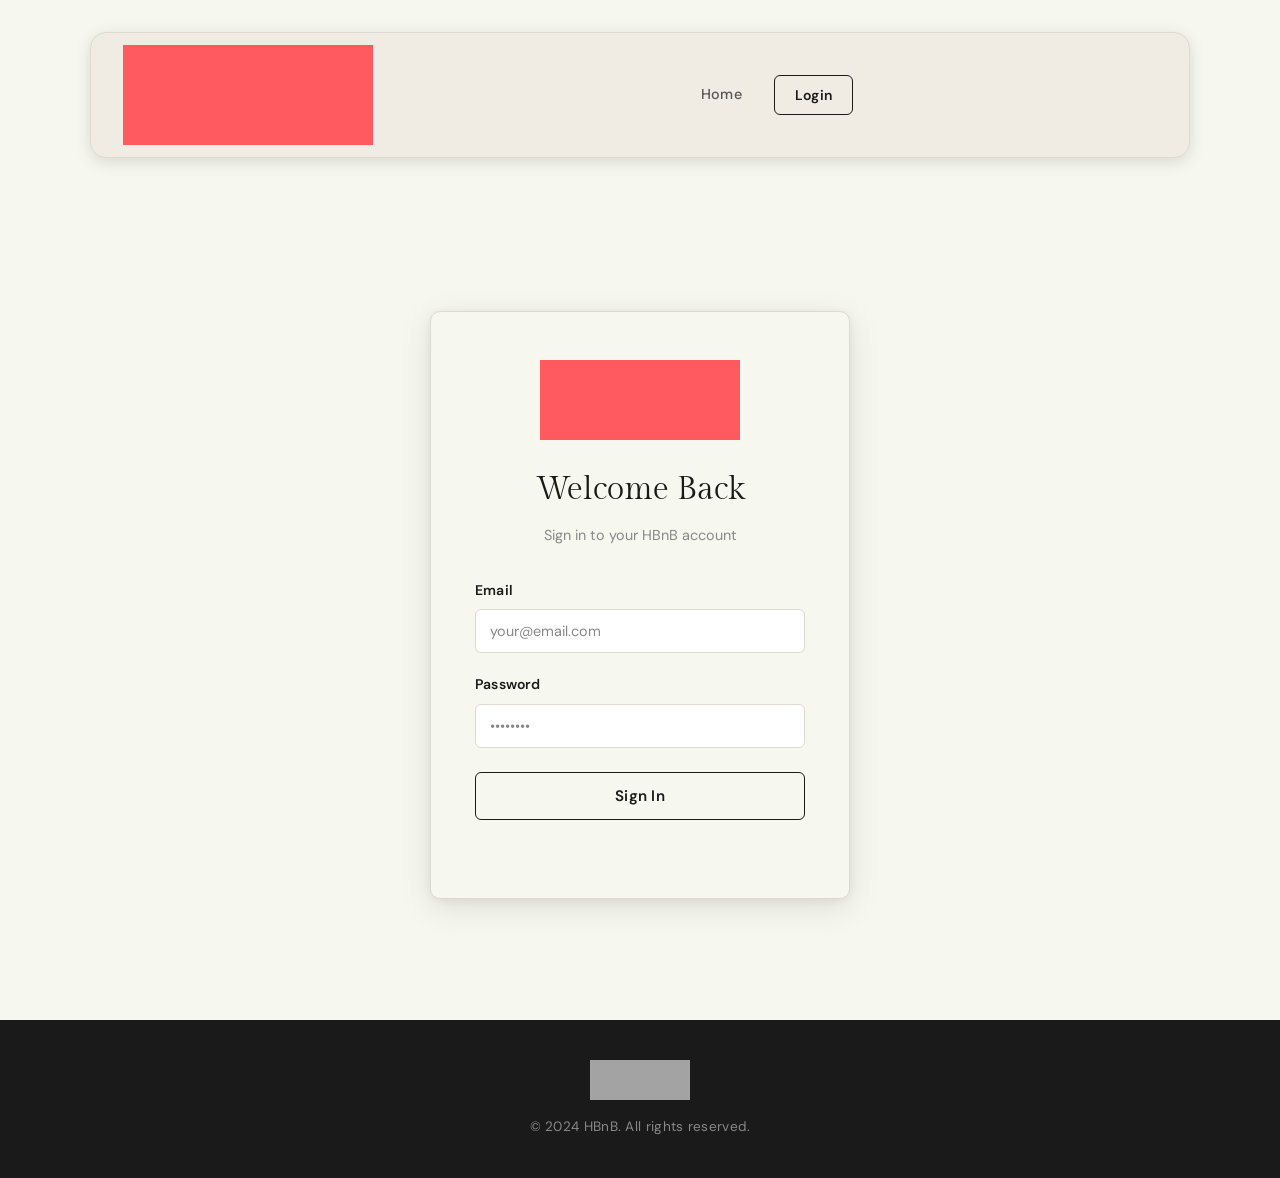
==== part4/add_place.html @ 8f48a9f2 "feat: add place creation page with amenities selection" ====
<!DOCTYPE html>
<html lang="en">
<head>
    <meta charset="UTF-8">
    <meta name="viewport" content="width=device-width, initial-scale=1.0">
    <title>HBnB - Add Place</title>
    <link rel="stylesheet" href="styles/main.css">
</head>
<body>
    <header>
        <div class="header-container">
            <img src="images/logo.png" alt="HBnB Logo" class="logo">
            <nav>
                <a href="index.html">Home</a>
                <a href="login.html" class="login-button" id="login-link">Login</a>
            </nav>
        </div>
    </header>

    <main class="main-container">
        <section class="add-place-container">
            <h1>Add a New Place</h1>
            <p class="subtitle">Share your space with the world</p>
            <form id="add-place-form" class="form">
                <div class="form-group">
                    <label for="title">Title</label>
                    <input type="text" id="title" name="title" placeholder="Ex: Cozy Studio Paris" required>
                </div>
                <div class="form-group">
                    <label for="description">Description</label>
                    <textarea id="description" name="description" rows="4" placeholder="Describe your place..." required></textarea>
                </div>
                <div class="form-row">
                    <div class="form-group">
                        <label for="price">Price per night ($)</label>
                        <input type="number" id="price" name="price" min="1" placeholder="Ex: 85" required>
                    </div>
                    <div class="form-group">
                        <label for="latitude">Latitude</label>
                        <input type="number" id="latitude" name="latitude" step="any" placeholder="Ex: 48.8566" required>
                    </div>
                    <div class="form-group">
                        <label for="longitude">Longitude</label>
                        <input type="number" id="longitude" name="longitude" step="any" placeholder="Ex: 2.3522" required>
                    </div>
                </div>
                <div class="form-group">
                    <label for="image_url">Main Image URL</label>
                    <input type="url" id="image_url" name="image_url" placeholder="https://...">
                </div>
                <div class="form-group">
                    <label>Amenities</label>
                    <div id="amenities-list" class="amenities-checkboxes">
                        <!-- Amenities will be loaded dynamically -->
                    </div>
                </div>
                <div class="form-buttons">
                    <button type="submit" class="details-button">Create Place</button>
                    <a href="index.html" class="cancel-button">Cancel</a>
                </div>
                <p id="success-message" class="success-message"></p>
                <p id="error-message" class="error-message"></p>
            </form>
        </section>
    </main>

    <footer>
        <img src="images/logo.png" alt="HBnB Logo" class="footer-logo">
        <p>&copy; 2024 HBnB. All rights reserved.</p>
    </footer>

    <script src="scripts/scripts.js"></script>
    <script src="scripts/add_place.js"></script>
</body>
</html>
---- part4/styles/main.css ----
/* === GOOGLE FONT IMPORT === */
@import url('https://fonts.googleapis.com/css2?family=Gilda+Display&family=DM+Sans:wght@300;400;500;600&display=swap');

/* === CSS VARIABLES === */
:root {
    --primary:      #1a1a1a;
    --accent:       #c9a84c;
    --accent-hover: #b8923e;
    --background:   #F6F7EE;
    --white:        #ffffff;
    --gray:         #e0d9d0;
    --text-light:   #888888;
    --text-medium:  #555555;
    --shadow-sm:    0 2px 8px rgba(0, 0, 0, 0.06);
    --shadow-md:    0 8px 24px rgba(0, 0, 0, 0.10);
    --shadow-lg:    0 16px 40px rgba(0, 0, 0, 0.14);
    --radius:       10px;
    --radius-sm:    6px;
    --margin-card:  0;
    --padding-card: 0;
}

/* === RESET === */
*,
*::before,
*::after {
    box-sizing: border-box;
    margin: 0;
    padding: 0;
}

html {
    scroll-behavior: smooth;
}

body {
    font-family: 'DM Sans', sans-serif;
    background-color: 	#F6F7EE;
    color: var(--primary);
    min-height: 100vh;
    display: flex;
    flex-direction: column;
    line-height: 1.6;
    -webkit-font-smoothing: antialiased;
}

img {
    max-width: 100%;
    display: block;
}

a {
    text-decoration: none;
    color: inherit;
}

ul {
    list-style: none;
}

/* === HEADER === */
header {
    position: sticky;
    top: 0;
    z-index: 100;
    background: transparent;
    padding: 12px 20px;
}

.header-container {
    max-width: 1100px;
    margin: 20px auto;
    border-radius: 16px;
    background-color: #f0ebe3;
    border: 1px solid #e0d9d0;
    box-shadow: 0 4px 16px rgba(0, 0, 0, 0.12);
    padding: 12px 32px;
    display: flex;
    align-items: center;
    justify-content: space-between;
    min-height: 100px;
    gap: 24px;
}

.logo {
    height: 100px;
    width: auto;
    object-fit: contain;
    flex-shrink: 0;
}

header nav {
    display: flex;
    align-items: center;
    gap: 32px;
    flex: 1;
    justify-content: center;
}

header nav a {
    font-size: 0.9rem;
    font-weight: 500;
    color: var(--text-medium);
    letter-spacing: 0.3px;
    transition: color 0.2s ease;
}

header nav a:hover {
    color: var(--primary);
}

/* === FOOTER === */
footer {
    background-color: #1a1a1a;
    color: var(--white);
    text-align: center;
    padding: 40px 20px;
    margin-top: auto;
}

footer .footer-logo {
    height: 40px;
    width: auto;
    display: block;
    margin: 0 auto 16px;
    filter: brightness(0) invert(1);
    opacity: 0.6;
}

footer p {
    font-size: 0.85rem;
    color: #888888;
    letter-spacing: 0.3px;
}

/* === BUTTONS === */
.details-button {
    display: inline-block;
    background-color: var(--primary);
    color: var(--white);
    border: none;
    border-radius: var(--radius-sm);
    padding: 10px 20px;
    font-family: 'DM Sans', sans-serif;
    font-size: 0.875rem;
    font-weight: 600;
    cursor: pointer;
    text-align: center;
    letter-spacing: 0.3px;
    transition: background-color 0.2s ease, transform 0.2s ease, box-shadow 0.2s ease;
}

.details-button:hover {
    background-color: #333333;
    transform: translateY(-1px);
    box-shadow: 0 4px 12px rgba(26, 26, 26, 0.25);
}

.login-button {
    display: inline-block;
    background-color: transparent;
    color: var(--primary);
    border: 1.5px solid var(--primary);
    border-radius: var(--radius-sm);
    padding: 8px 20px;
    font-family: 'DM Sans', sans-serif;
    font-size: 0.875rem;
    font-weight: 600;
    cursor: pointer;
    text-align: center;
    letter-spacing: 0.3px;
    transition: background-color 0.2s ease, color 0.2s ease, transform 0.2s ease;
}

.login-button:hover {
    background-color: var(--primary);
    color: var(--white);
    transform: translateY(-1px);
}

/* === MAIN === */
main {
    flex: 1;
}

.main-container {
    max-width: 1200px;
    margin: 0 auto;
    padding: 48px 32px;
}

/* === HERO SECTION === */
.hero {
    height: 100vh;
    display: flex;
    flex-direction: column;
    align-items: center;
    justify-content: center;
    text-align: center;
    background: linear-gradient(135deg, #F6F7EE, #e8e0d5);
    padding: 0 24px;
}

.hero-title {
    font-family: 'Gilda Display', serif;
    font-size: 72px;
    font-weight: 400;
    line-height: 1.1;
    color: #1a1a1a;
}

.hero-subtitle {
    font-size: 20px;
    color: #888888;
    margin-top: 16px;
}

.hero-search {
    display: flex;
    background-color: var(--white);
    border-radius: 50px;
    padding: 8px 8px 8px 24px;
    gap: 8px;
    align-items: center;
    box-shadow: 0 4px 20px rgba(0, 0, 0, 0.1);
    max-width: 400px;
    margin: 32px auto 0;
}

.hero-search select {
    border: none;
    background: transparent;
    font-size: 16px;
    flex: 1;
    outline: none;
    font-family: 'DM Sans', sans-serif;
    color: var(--primary);
    cursor: pointer;
}

.search-btn {
    background-color: #1a1a1a;
    color: var(--white);
    border: none;
    border-radius: 50px;
    padding: 12px 24px;
    cursor: pointer;
    font-size: 15px;
    font-family: 'DM Sans', sans-serif;
    font-weight: 500;
    transition: opacity 0.2s ease;
}

.search-btn:hover {
    opacity: 0.85;
}

.hero-btn {
    display: inline-block;
    margin-top: 32px;
    padding: 14px 32px;
    background-color: #1a1a1a;
    color: #ffffff;
    border-radius: 50px;
    text-decoration: none;
    font-size: 16px;
    font-weight: 500;
    transition: background-color 0.2s ease, transform 0.2s ease, box-shadow 0.2s ease;
}

.hero-btn:hover {
    background-color: #333333;
    transform: translateY(-2px);
    box-shadow: 0 8px 20px rgba(26, 26, 26, 0.25);
}

/* === STATS SECTION === */
.stats-section {
    display: flex;
    justify-content: center;
    gap: 60px;
    padding: 60px 20px;
    border-bottom: 1px solid #e0d9d0;
    flex-wrap: wrap;
}

.stat-item {
    display: flex;
    flex-direction: column;
    align-items: center;
    gap: 8px;
}

.stat-number {
    font-family: 'Gilda Display', serif;
    font-size: 42px;
    font-weight: 400;
    color: #1a1a1a;
    line-height: 1;
}

.stat-label {
    font-size: 14px;
    color: #888888;
    text-transform: uppercase;
    letter-spacing: 1px;
}

/* === FILTERS / SEARCH BAR === */
.filters {
    text-align: center;
    margin-bottom: 56px;
}

.filters h1 {
    font-size: 3rem;
    font-weight: 700;
    letter-spacing: -1px;
    line-height: 1.15;
    color: var(--primary);
    margin-bottom: 12px;
}

.filters h1 span {
    color: var(--accent);
}

.filters > p {
    font-size: 1.05rem;
    color: var(--text-light);
    margin-bottom: 36px;
}

.filter-group {
    display: inline-flex;
    align-items: center;
    gap: 14px;
    background-color: var(--white);
    border: 1px solid var(--gray);
    border-radius: 50px;
    padding: 10px 10px 10px 24px;
    box-shadow: var(--shadow-sm);
}

.filter-group label {
    font-size: 0.875rem;
    font-weight: 500;
    color: var(--text-medium);
    white-space: nowrap;
}

select#price-filter {
    border: none;
    outline: none;
    background: transparent;
    font-family: 'DM Sans', sans-serif;
    font-size: 0.875rem;
    font-weight: 600;
    color: var(--primary);
    cursor: pointer;
    padding: 4px 8px;
}

/* === PLACES GRID === */
.places-list {
    display: grid;
    grid-template-columns: repeat(2, 1fr);
    gap: 28px;
    padding-top: 60px;
}

/* === FADE-IN ANIMATION === */
@keyframes fadeInUp {
    from {
        opacity: 0;
        transform: translateY(24px);
    }
    to {
        opacity: 1;
        transform: translateY(0);
    }
}

.place-card.hidden {
    opacity: 0;
    transform: translateY(24px);
}

.place-card.visible {
    animation: fadeInUp 0.5s ease forwards;
}

/* === PLACE CARD === */
.place-card {
    background-color: #fafafa;
    border: 1px solid var(--gray);
    border-radius: var(--radius);
    margin: 0;
    padding: 0;
    overflow: hidden;
    box-shadow: var(--shadow-sm);
    transition: all 0.3s ease;
    display: flex;
    flex-direction: column;
}

.card-content {
    padding: 16px;
    display: flex;
    flex-direction: column;
    flex: 1;
}

.place-card:hover {
    transform: translateY(-6px);
    box-shadow: 0 12px 30px rgba(0, 0, 0, 0.12);
}

/* Image placeholder at top of card */
.place-card .card-image {
    width: 100%;
    height: 200px;
    background: linear-gradient(135deg, #e8e0d5, #d4c5b0);
    border-radius: 10px 10px 0 0;
    display: flex;
    align-items: center;
    justify-content: center;
    overflow: hidden;
    flex-shrink: 0;
    position: relative;
}

.place-card .card-image::after {
    content: '🏠';
    font-size: 48px;
    opacity: 0.3;
}

.card-badge {
    position: absolute;
    top: 12px;
    left: 12px;
    background-color: #c9a84c;
    color: var(--white);
    font-size: 12px;
    font-weight: 600;
    padding: 4px 10px;
    border-radius: 20px;
    z-index: 1;
}

.price-badge {
    position: absolute;
    bottom: 12px;
    right: 12px;
    background-color: rgba(0, 0, 0, 0.7);
    color: var(--white);
    font-size: 14px;
    font-weight: 600;
    padding: 6px 12px;
    border-radius: 20px;
    z-index: 1;
}

.favorite-btn {
    position: absolute;
    top: 12px;
    right: 12px;
    background-color: rgba(255, 255, 255, 0.9);
    border: none;
    border-radius: 50%;
    width: 36px;
    height: 36px;
    font-size: 16px;
    cursor: pointer;
    display: none;
    align-items: center;
    justify-content: center;
    transition: all 0.2s ease;
    z-index: 1;
}

.card-image:hover .favorite-btn {
    display: flex;
}

.favorite-btn:hover {
    background-color: var(--white);
    transform: scale(1.1);
}

.card-meta {
    display: flex;
    align-items: center;
    gap: 12px;
    margin: 8px 0;
}

.card-reviews {
    font-size: 14px;
    color: #888888;
}

/* Card body */
.place-card .card-body {
    padding: 20px;
    display: flex;
    flex-direction: column;
    flex: 1;
}

.place-card h2 {
    font-size: 1.1rem;
    font-weight: 700;
    color: var(--primary);
    margin-bottom: 6px;
    letter-spacing: -0.2px;
}

.place-card .price {
    font-size: 24px;
    font-weight: 700;
    color: var(--accent);
    margin-bottom: 10px;
    line-height: 1.2;
}

.place-card .price span {
    font-size: 0.85rem;
    font-weight: 400;
    color: var(--text-light);
}

.place-card > p,
.place-card .card-body > p {
    font-size: 0.875rem;
    color: var(--text-light);
    line-height: 1.6;
    margin-bottom: 16px;
    flex: 1;
}

/* When card content is injected directly (no .card-body wrapper) */
.place-card h2,
.place-card p:not(.price),
.place-card a.details-button {
    padding-left: 0;
}

/* Ensure details button is at bottom of card */
.place-card .details-button,
.place-card a.details-button {
    display: block;
    text-align: center;
    margin-top: auto;
    width: 100%;
    padding: 11px 20px;
}

/* === PLACE DETAILS PAGE === */
.place-main {
    max-width: 100%;
    overflow: hidden;
}

.place-hero {
    width: 100%;
    height: 600px;
    overflow: hidden;
    margin-bottom: 40px;
    cursor: pointer;
    background: none;
}

/* === GALLERY === */
.gallery-grid {
    display: grid;
    grid-template-columns: 60% 40%;
    height: 600px;
    gap: 4px;
    width: 100%;
}

.gallery-main {
    height: 600px;
    overflow: hidden;
    position: relative;
}

.gallery-main img {
    width: 100%;
    height: 100%;
    object-fit: cover;
    display: block;
    transition: transform 0.3s ease;
}

.gallery-main img:hover {
    transform: scale(1.02);
}

.gallery-secondary {
    display: grid;
    grid-template-rows: 1fr 1fr;
    grid-template-columns: 1fr 1fr;
    gap: 4px;
    height: 600px;
}

.gallery-thumb:first-child {
    grid-column: 1 / 3;
}

.gallery-thumb {
    overflow: hidden;
    background: #e8e0d5;
    position: relative;
    height: 100%;
}

.gallery-thumb img {
    width: 100%;
    height: 100%;
    object-fit: cover;
    display: block;
    cursor: pointer;
    transition: transform 0.3s ease;
}

.gallery-thumb img:hover {
    transform: scale(1.05);
}

.gallery-placeholder {
    width: 100%;
    height: 100%;
    display: flex;
    align-items: center;
    justify-content: center;
    font-size: 32px;
    opacity: 0.3;
    background: linear-gradient(135deg, #e8e0d5, #d4c5b0);
}

.place-container {
    display: grid;
    grid-template-columns: 1fr 380px;
    gap: 48px;
    max-width: 1100px;
    margin: 0 auto;
    padding: 0 20px 60px;
}

.place-left {
    display: flex;
    flex-direction: column;
    gap: 40px;
}

.place-details {
    background: transparent;
    border: none;
    border-radius: 0;
    padding: 0;
    margin-bottom: 0;
    box-shadow: none;
}

.place-details h1,
#place-details h1 {
    font-family: 'Gilda Display', serif;
    font-size: 42px;
    font-weight: 400;
    margin-bottom: 16px;
    line-height: 1.2;
}

.place-details .place-host,
#place-details .place-host {
    font-size: 18px;
    color: #888888;
    margin-bottom: 24px;
    padding-bottom: 24px;
    border-bottom: 1px solid #e0d9d0;
}

.place-info {
    display: flex;
    flex-wrap: wrap;
    gap: 12px;
    margin: 24px 0;
}

.place-info span {
    background-color: #F6F7EE;
    border: 1px solid #e0d9d0;
    border-radius: 50px;
    padding: 8px 18px;
    font-size: 14px;
    font-weight: 400;
    color: var(--text-medium);
}

.place-details .description {
    font-size: 1rem;
    color: var(--text-medium);
    line-height: 1.8;
}

.amenities-section h3 {
    font-size: 1rem;
    font-weight: 600;
    margin-bottom: 12px;
    color: var(--primary);
}

.amenity-badge {
    background-color: #1a1a1a;
    color: var(--white);
    border-radius: 50px;
    padding: 6px 16px;
    font-size: 13px;
    display: inline-block;
    margin: 4px;
}

/* Right sticky column */
.place-right {
    position: sticky;
    top: 100px;
    height: fit-content;
}

.price-card {
    background-color: var(--white);
    border: 1px solid #e0d9d0;
    border-radius: 16px;
    padding: 28px;
    box-shadow: 0 4px 20px rgba(0, 0, 0, 0.08);
}

.price-card .big-price {
    font-family: 'Gilda Display', serif;
    font-size: 36px;
    color: #1a1a1a;
    margin-bottom: 8px;
    font-weight: 400;
}

.price-card .big-price span {
    font-size: 16px;
    color: #888888;
    font-family: 'DM Sans', sans-serif;
    font-weight: 400;
}

.back-btn {
    display: block;
    text-align: center;
    margin-top: 16px;
    color: #888888;
    text-decoration: none;
    font-size: 14px;
    transition: color 0.2s ease;
}

.back-btn:hover {
    color: #1a1a1a;
}

.place-map {
    height: 220px;
    border-radius: 16px;
    margin-top: 16px;
    border: 1px solid #e0d9d0;
    overflow: hidden;
}

/* === REVIEWS SECTION === */
.reviews-section {
    margin-bottom: 0;
}

.reviews-title {
    font-family: 'Gilda Display', serif;
    font-size: 28px;
    font-weight: 400;
    margin-bottom: 24px;
    color: var(--primary);
}

.review-card {
    background-color: var(--white);
    border: 1px solid #e0d9d0;
    border-radius: 12px;
    margin: 0 0 16px 0;
    padding: 20px;
    transition: box-shadow 0.2s ease;
}

.review-card:hover {
    box-shadow: var(--shadow-md);
}

.review-card .rating {
    font-size: 18px;
    margin-bottom: 8px;
}

.review-card .author {
    font-weight: 600;
    font-size: 0.9rem;
    margin-bottom: 4px;
    color: var(--primary);
}

.review-card p:last-child {
    font-size: 0.9rem;
    color: var(--text-medium);
    line-height: 1.7;
}

/* === ADD REVIEW SECTION === */
.add-review {
    background-color: var(--white);
    border: 1px solid #e0d9d0;
    border-radius: 16px;
    padding: 28px;
    max-width: none;
    margin: 0;
    box-shadow: none;
}

.add-review h2 {
    font-family: 'Gilda Display', serif;
    font-size: 24px;
    font-weight: 400;
    margin-bottom: 20px;
    color: var(--primary);
}

.add-review h1,
.add-review h2 {
    font-size: 1.6rem;
    font-weight: 700;
    letter-spacing: -0.3px;
    margin-bottom: 8px;
    color: var(--primary);
}

.add-review #place-title {
    font-size: 0.9rem;
    color: var(--text-light);
    margin-bottom: 28px;
}

/* === FORM === */
.form {
    display: flex;
    flex-direction: column;
    gap: 0;
}

.form-group {
    display: flex;
    flex-direction: column;
    gap: 8px;
    margin-bottom: 20px;
}

.form-group label {
    font-size: 0.875rem;
    font-weight: 600;
    color: var(--primary);
    letter-spacing: 0.2px;
}

.form-group input,
.form-group textarea,
.form-group select {
    width: 100%;
    border: 1.5px solid var(--gray);
    border-radius: var(--radius-sm);
    padding: 12px 14px;
    font-family: 'DM Sans', sans-serif;
    font-size: 0.9rem;
    color: var(--primary);
    background-color: var(--white);
    outline: none;
    transition: border-color 0.2s ease, box-shadow 0.2s ease;
}

.form-group input:focus,
.form-group textarea:focus,
.form-group select:focus {
    border-color: var(--accent);
    box-shadow: 0 0 0 3px rgba(201, 168, 76, 0.15);
}

.form-group input::placeholder,
.form-group textarea::placeholder {
    color: var(--text-light);
}

.form-group textarea {
    resize: vertical;
    min-height: 120px;
    line-height: 1.6;
}

.form-buttons {
    display: flex;
    gap: 12px;
    margin-top: 8px;
}

.cancel-button {
    display: inline-flex;
    align-items: center;
    justify-content: center;
    background-color: var(--gray);
    color: var(--text-medium);
    border-radius: var(--radius-sm);
    padding: 10px 20px;
    font-family: 'DM Sans', sans-serif;
    font-size: 0.875rem;
    font-weight: 600;
    cursor: pointer;
    transition: background-color 0.2s ease, transform 0.2s ease;
}

.cancel-button:hover {
    background-color: #cdc4ba;
    transform: translateY(-1px);
}

/* === LOGIN PAGE === */
.login-container {
    display: flex;
    justify-content: center;
    align-items: center;
    min-height: calc(100vh - 70px);
    padding: 60px 20px;
}

.login-box {
    background-color: #F6F7EE;
    border: 1px solid #e0d9d0;
    border-radius: var(--radius);
    box-shadow: 0 8px 32px rgba(0, 0, 0, 0.10), 0 2px 8px rgba(0, 0, 0, 0.06);
    padding: 48px 44px;
    width: 100%;
    max-width: 420px;
}

.login-logo {
    height: 80px;
    display: block;
    margin: 0 auto 24px;
    object-fit: contain;
}

.login-box h1 {
    font-family: 'Gilda Display', serif;
    font-size: 2rem;
    font-weight: 400;
    letter-spacing: 0;
    text-align: center;
    margin-bottom: 8px;
}

.login-box > p {
    font-size: 0.9rem;
    color: var(--text-light);
    text-align: center;
    margin-bottom: 32px;
}

.login-box .login-button {
    width: 100%;
    padding: 13px;
    font-size: 0.95rem;
    margin-top: 4px;
    border-radius: var(--radius-sm);
}

/* === FEEDBACK MESSAGES === */
.error-message {
    color: #c0392b;
    font-size: 0.85rem;
    margin-top: 10px;
    text-align: center;
    min-height: 20px;
}

.success-message {
    color: #27ae60;
    font-size: 0.85rem;
    margin-top: 10px;
    text-align: center;
    min-height: 20px;
}

/* === LIGHTBOX === */
.lightbox {
    display: none;
    position: fixed;
    top: 0;
    left: 0;
    width: 100%;
    height: 100%;
    background: rgba(0, 0, 0, 0.9);
    z-index: 9999;
    align-items: center;
    justify-content: center;
}

.lightbox.active {
    display: flex;
}

.lightbox img {
    max-width: 90%;
    max-height: 90vh;
    border-radius: 12px;
    object-fit: contain;
}

.lightbox-close {
    position: absolute;
    top: 20px;
    right: 30px;
    color: var(--white);
    font-size: 32px;
    cursor: pointer;
    line-height: 1;
    transition: opacity 0.2s ease;
}

.lightbox-close:hover {
    opacity: 0.7;
}

/* === RESPONSIVE MOBILE === */
@media (max-width: 768px) {

    /* Header */
    header {
        height: auto;
        padding: 12px 0;
    }

    .header-container {
        flex-direction: column;
        gap: 10px;
        padding: 12px 20px;
    }

    header nav {
        gap: 20px;
        justify-content: center;
    }

    /* Main */
    .main-container {
        padding: 28px 16px;
    }

    /* Stats */
    .stats-section {
        gap: 30px;
        padding: 40px 20px;
    }

    .stat-number {
        font-size: 32px;
    }

    /* Hero */
    .filters {
        margin-bottom: 36px;
    }

    .filters h1 {
        font-size: 2rem;
    }

    .filter-group {
        width: 100%;
        flex-direction: column;
        border-radius: var(--radius);
        padding: 16px;
        align-items: flex-start;
    }

    /* Grid */
    .places-list {
        grid-template-columns: 1fr;
        gap: 16px;
    }

    /* Cards */
    .place-card {
        margin: 0;
    }

    /* Place details */
    .place-container {
        grid-template-columns: 1fr;
        gap: 32px;
        padding: 0 16px 40px;
    }

    .place-right {
        position: static;
    }

    .place-hero {
        height: 280px;
        margin-bottom: 24px;
    }

    .gallery-grid {
        grid-template-columns: 1fr;
    }

    .gallery-secondary {
        display: none;
    }

    .place-details {
        padding: 0;
    }

    #place-details h1,
    .place-details h1 {
        font-size: 28px;
    }

    .place-details h1 {
        font-size: 1.6rem;
    }

    .place-info {
        grid-template-columns: 1fr;
    }

    /* Add review */
    .add-review {
        padding: 24px 20px;
    }

    .form-buttons {
        flex-direction: column;
    }

    .cancel-button,
    .details-button {
        width: 100%;
        text-align: center;
    }

    /* Login */
    .login-box {
        padding: 32px 24px;
    }

    .login-box h1 {
        font-size: 1.6rem;
    }
}

@media (max-width: 480px) {
    .filters h1 {
        font-size: 1.6rem;
    }

    .login-button,
    .details-button {
        width: 100%;
        text-align: center;
    }
}

/* === ADD PLACE PAGE === */

.add-place-container {
    max-width: 700px;
    margin: 40px auto;
    background: white;
    border-radius: 16px;
    padding: 40px;
    border: 1px solid #e0d9d0;
    box-shadow: 0 4px 20px rgba(0,0,0,0.06);
}

.add-place-container h1 {
    font-family: 'Gilda Display', serif;
    font-size: 36px;
    font-weight: 400;
    margin-bottom: 8px;
}

.add-place-container .subtitle {
    color: #888;
    margin-bottom: 32px;
}

.form-row {
    display: grid;
    grid-template-columns: repeat(3, 1fr);
    gap: 16px;
}

.amenities-checkboxes {
    display: flex;
    flex-wrap: wrap;
    gap: 12px;
    margin-top: 8px;
}

.amenity-checkbox {
    display: flex;
    align-items: center;
    gap: 8px;
    background: #F6F7EE;
    border: 1px solid #e0d9d0;
    border-radius: 50px;
    padding: 8px 16px;
    cursor: pointer;
    font-size: 14px;
}

.amenity-checkbox input {
    width: auto;
    cursor: pointer;
}

.amenity-checkbox:hover {
    border-color: #1a1a1a;
}

@media (max-width: 768px) {
    .form-row {
        grid-template-columns: 1fr;
    }
}
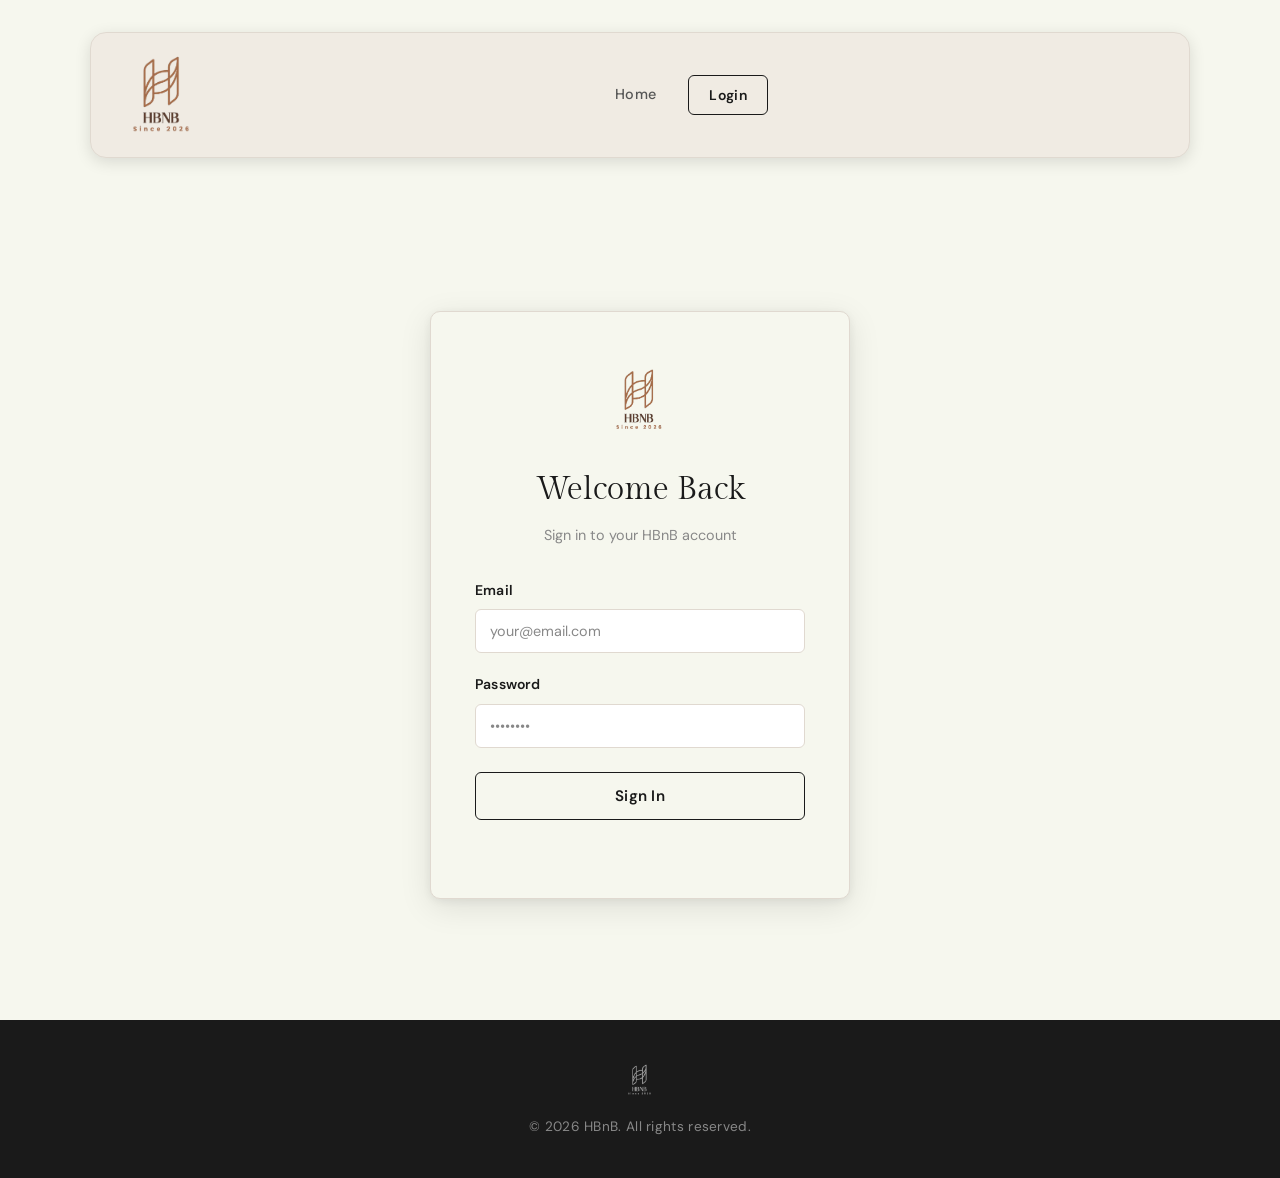
==== commit 879ede72: "feat: Add account page with user profile and activity details - Created account.html for user accoun" ====
--- a/part4/add_place.html
+++ b/part4/add_place.html
@@ -12,6 +12,7 @@
             <img src="images/logo.png" alt="HBnB Logo" class="logo">
             <nav>
                 <a href="index.html">Home</a>
+                <a href="account.html" class="login-button" id="account-link" style="display:none;">Account</a>
                 <a href="login.html" class="login-button" id="login-link">Login</a>
             </nav>
         </div>
@@ -21,7 +22,7 @@
         <section class="add-place-container">
             <h1>Add a New Place</h1>
             <p class="subtitle">Share your space with the world</p>
-            <form id="add-place-form" class="form">
+            <form id="add-place-form" class="form" novalidate>
                 <div class="form-group">
                     <label for="title">Title</label>
                     <input type="text" id="title" name="title" placeholder="Ex: Cozy Studio Paris" required>
@@ -46,7 +47,23 @@
                 </div>
                 <div class="form-group">
                     <label for="image_url">Main Image URL</label>
-                    <input type="url" id="image_url" name="image_url" placeholder="https://...">
+                    <input type="text" id="image_url" name="image_url" placeholder="https://...">
+                </div>
+                <div class="form-group">
+                    <label for="image_url_2">Image 2 URL (optional)</label>
+                    <input type="text" id="image_url_2" name="image_url_2" placeholder="https://...">
+                </div>
+                <div class="form-group">
+                    <label for="image_url_3">Image 3 URL (optional)</label>
+                    <input type="text" id="image_url_3" name="image_url_3" placeholder="https://...">
+                </div>
+                <div class="form-group">
+                    <label for="image_url_4">Image 4 URL (optional)</label>
+                    <input type="text" id="image_url_4" name="image_url_4" placeholder="https://...">
+                </div>
+                <div class="form-group">
+                    <label for="image_url_5">Image 5 URL (optional)</label>
+                    <input type="text" id="image_url_5" name="image_url_5" placeholder="https://...">
                 </div>
                 <div class="form-group">
                     <label>Amenities</label>
@@ -66,10 +83,10 @@
 
     <footer>
         <img src="images/logo.png" alt="HBnB Logo" class="footer-logo">
-        <p>&copy; 2024 HBnB. All rights reserved.</p>
+        <p>&copy; 2026 HBnB. All rights reserved.</p>
     </footer>
 
     <script src="scripts/scripts.js"></script>
     <script src="scripts/add_place.js"></script>
 </body>
-</html>
+</html>
--- a/part4/styles/main.css
+++ b/part4/styles/main.css
@@ -197,7 +197,9 @@
     align-items: center;
     justify-content: center;
     text-align: center;
-    background: linear-gradient(135deg, #F6F7EE, #e8e0d5);
+    background:
+        linear-gradient(rgba(246, 247, 238, 0.82), rgba(232, 224, 213, 0.82)),
+        url('../images/fond.jpg') center/cover no-repeat;
     padding: 0 24px;
 }
 
@@ -364,9 +366,11 @@
 /* === PLACES GRID === */
 .places-list {
     display: grid;
-    grid-template-columns: repeat(2, 1fr);
-    gap: 28px;
-    padding-top: 60px;
+    grid-template-columns: repeat(3, 1fr);
+    gap: 24px;
+    max-width: 1600px;
+    margin: 0 auto;
+    padding: 60px 40px 0;
 }
 
 /* === FADE-IN ANIMATION === */
@@ -379,15 +383,6 @@
         opacity: 1;
         transform: translateY(0);
     }
-}
-
-.place-card.hidden {
-    opacity: 0;
-    transform: translateY(24px);
-}
-
-.place-card.visible {
-    animation: fadeInUp 0.5s ease forwards;
 }
 
 /* === PLACE CARD === */
@@ -399,9 +394,17 @@
     padding: 0;
     overflow: hidden;
     box-shadow: var(--shadow-sm);
-    transition: all 0.3s ease;
-    display: flex;
-    flex-direction: column;
+    display: flex;
+    flex-direction: column;
+    min-height: 420px;
+    opacity: 0;
+    transform: translateY(30px);
+    transition: opacity 0.6s ease, transform 0.6s ease;
+}
+
+.place-card.visible {
+    opacity: 1;
+    transform: translateY(0);
 }
 
 .card-content {
@@ -411,7 +414,7 @@
     flex: 1;
 }
 
-.place-card:hover {
+.place-card.visible:hover {
     transform: translateY(-6px);
     box-shadow: 0 12px 30px rgba(0, 0, 0, 0.12);
 }
@@ -419,7 +422,7 @@
 /* Image placeholder at top of card */
 .place-card .card-image {
     width: 100%;
-    height: 200px;
+    height: 260px;
     background: linear-gradient(135deg, #e8e0d5, #d4c5b0);
     border-radius: 10px 10px 0 0;
     display: flex;
@@ -644,9 +647,9 @@
 
 .place-container {
     display: grid;
-    grid-template-columns: 1fr 380px;
+    grid-template-columns: 1fr minmax(0, 760px);
     gap: 48px;
-    max-width: 1100px;
+    max-width: 1600px;
     margin: 0 auto;
     padding: 0 20px 60px;
 }
@@ -729,6 +732,29 @@
     position: sticky;
     top: 100px;
     height: fit-content;
+    display: grid;
+    grid-template-columns: 1fr 8fr;
+    gap: 20px;
+    align-items: start;
+}
+
+.place-right-main {
+    display: flex;
+    flex-direction: column;
+    gap: 20px;
+}
+
+.host-cards-column {
+    display: flex;
+    flex-direction: column;
+    gap: 20px;
+    min-width: 0;
+    width: 100%;
+}
+
+.host-cards-column .host-card {
+    width: 100%;
+    box-sizing: border-box;
 }
 
 .price-card {
@@ -1041,6 +1067,31 @@
     opacity: 0.7;
 }
 
+/* === RESPONSIVE TABLET === */
+@media (max-width: 1200px) {
+    .places-list {
+        grid-template-columns: repeat(2, 1fr);
+    }
+}
+
+@media (max-width: 1024px) {
+    .place-container {
+        grid-template-columns: 1fr;
+    }
+
+    .place-right {
+        position: static;
+        display: grid;
+        grid-template-columns: 1fr 1fr;
+        gap: 20px;
+        align-items: start;
+    }
+
+    .place-right-main {
+        flex-direction: column;
+    }
+}
+
 /* === RESPONSIVE MOBILE === */
 @media (max-width: 768px) {
 
@@ -1057,8 +1108,15 @@
     }
 
     header nav {
-        gap: 20px;
+        gap: 8px;
         justify-content: center;
+        flex-wrap: wrap;
+    }
+
+    header nav .login-button,
+    header nav button {
+        font-size: 13px;
+        padding: 6px 14px;
     }
 
     /* Main */
@@ -1077,6 +1135,29 @@
     }
 
     /* Hero */
+    .hero-title {
+        font-size: 40px;
+    }
+
+    .hero-subtitle {
+        font-size: 16px;
+    }
+
+    .hero-search {
+        flex-direction: column;
+        border-radius: 16px;
+        width: 100%;
+        max-width: 340px;
+        padding: 12px;
+        gap: 8px;
+    }
+
+    .hero-search select,
+    .hero-search .search-btn {
+        width: 100%;
+        border-radius: 8px;
+    }
+
     .filters {
         margin-bottom: 36px;
     }
@@ -1099,6 +1180,10 @@
         gap: 16px;
     }
 
+    .place-card {
+        min-height: auto;
+    }
+
     /* Cards */
     .place-card {
         margin: 0;
@@ -1113,6 +1198,18 @@
 
     .place-right {
         position: static;
+        display: flex;
+        flex-direction: column;
+        gap: 20px;
+    }
+
+    .host-cards-column {
+        width: 100%;
+    }
+
+    .host-avatar {
+        width: 72px;
+        height: 72px;
     }
 
     .place-hero {
@@ -1245,3 +1342,457 @@
         grid-template-columns: 1fr;
     }
 }
+
+/* === TOP RATED === */
+
+.top-rated-section {
+    max-width: 1600px;
+    margin: 0 auto 40px;
+    padding: 0 40px;
+}
+
+.top-rated-title {
+    font-family: 'Gilda Display', serif;
+    font-size: 28px;
+    font-weight: 400;
+    margin-bottom: 20px;
+    color: #1a1a1a;
+}
+
+.top-rated-card {
+    display: grid;
+    grid-template-columns: 1.5fr 1fr;
+    background: white;
+    border-radius: 16px;
+    overflow: hidden;
+    border: 1px solid #e0d9d0;
+    box-shadow: 0 4px 20px rgba(0,0,0,0.08);
+    min-height: 280px;
+}
+
+.top-rated-image {
+    height: 100%;
+    min-height: 280px;
+    position: relative;
+}
+
+.top-rated-badge {
+    position: absolute;
+    top: 16px;
+    left: 16px;
+    background: #c9a84c;
+    color: white;
+    padding: 8px 16px;
+    border-radius: 50px;
+    font-weight: 600;
+    font-size: 14px;
+}
+
+.top-rated-content {
+    padding: 32px;
+    display: flex;
+    flex-direction: column;
+    justify-content: center;
+    gap: 12px;
+}
+
+.top-rated-content h3 {
+    font-family: 'Gilda Display', serif;
+    font-size: 28px;
+    font-weight: 400;
+}
+
+.top-rated-price {
+    font-size: 24px;
+    font-weight: 700;
+    color: #c9a84c;
+}
+
+.top-rated-reviews {
+    color: #888;
+    font-size: 14px;
+}
+
+.no-top-rated {
+    color: #888;
+    font-style: italic;
+}
+
+@media (max-width: 768px) {
+    .top-rated-card {
+        grid-template-columns: 1fr;
+    }
+    .top-rated-image {
+        min-height: 200px;
+    }
+}
+
+/* === ACCOUNT PAGE === */
+
+.account-container {
+    max-width: 1000px;
+    margin: 40px auto;
+    padding: 0 20px;
+    display: flex;
+    flex-direction: column;
+    gap: 32px;
+}
+
+.account-header {
+    display: flex;
+    align-items: center;
+    gap: 24px;
+}
+
+.account-avatar {
+    width: 80px;
+    height: 80px;
+    border-radius: 50%;
+    background: #1a1a1a;
+    color: white;
+    font-family: 'Gilda Display', serif;
+    font-size: 28px;
+    display: flex;
+    align-items: center;
+    justify-content: center;
+    flex-shrink: 0;
+}
+
+.account-header h1 {
+    font-family: 'Gilda Display', serif;
+    font-size: 32px;
+    font-weight: 400;
+}
+
+.account-email {
+    color: #888;
+    font-size: 14px;
+    margin-top: 4px;
+}
+
+.account-grid {
+    display: grid;
+    grid-template-columns: 1fr 1fr;
+    gap: 24px;
+}
+
+.account-card {
+    background: white;
+    border: 1px solid #e0d9d0;
+    border-radius: 16px;
+    padding: 28px;
+    box-shadow: 0 4px 20px rgba(0,0,0,0.05);
+}
+
+.account-card-title {
+    font-family: 'Gilda Display', serif;
+    font-size: 20px;
+    font-weight: 400;
+    margin-bottom: 20px;
+    color: #1a1a1a;
+}
+
+.account-info-list {
+    display: flex;
+    flex-direction: column;
+    gap: 16px;
+}
+
+.account-info-item {
+    display: flex;
+    justify-content: space-between;
+    align-items: center;
+    padding-bottom: 12px;
+    border-bottom: 1px solid #f0ebe3;
+}
+
+.account-info-item:last-child {
+    border-bottom: none;
+    padding-bottom: 0;
+}
+
+.account-info-label {
+    font-size: 13px;
+    color: #888;
+    text-transform: uppercase;
+    letter-spacing: 0.05em;
+}
+
+.account-info-value {
+    font-weight: 500;
+    color: #1a1a1a;
+}
+
+.account-stats {
+    display: flex;
+    gap: 32px;
+}
+
+.account-stat {
+    display: flex;
+    flex-direction: column;
+    gap: 4px;
+}
+
+.account-stat-number {
+    font-family: 'Gilda Display', serif;
+    font-size: 42px;
+    font-weight: 400;
+    color: #1a1a1a;
+}
+
+.account-stat-label {
+    font-size: 13px;
+    color: #888;
+}
+
+.account-places-section {
+    background: white;
+    border: 1px solid #e0d9d0;
+    border-radius: 16px;
+    padding: 28px;
+    box-shadow: 0 4px 20px rgba(0,0,0,0.05);
+}
+
+.account-places-grid {
+    display: grid;
+    grid-template-columns: repeat(3, 1fr);
+    gap: 20px;
+    margin-top: 4px;
+}
+
+.account-place-card {
+    border: 1px solid #e0d9d0;
+    border-radius: 12px;
+    overflow: hidden;
+}
+
+.account-place-image {
+    height: 140px;
+    background: linear-gradient(135deg, #e8e0d5, #d4c5b0);
+}
+
+.account-place-content {
+    padding: 16px;
+    display: flex;
+    flex-direction: column;
+    gap: 8px;
+}
+
+.account-place-content h3 {
+    font-size: 15px;
+    font-weight: 600;
+}
+
+.account-place-price {
+    color: #c9a84c;
+    font-weight: 700;
+    font-size: 14px;
+}
+
+.account-place-actions {
+    display: flex;
+    gap: 8px;
+    margin-top: 4px;
+}
+
+.delete-place-btn {
+    background: none;
+    border: 1px solid #e0d9d0;
+    border-radius: 8px;
+    padding: 6px 12px;
+    font-size: 13px;
+    color: #c0392b;
+    cursor: pointer;
+    font-family: 'DM Sans', sans-serif;
+}
+
+.delete-place-btn:hover {
+    background: #fdf0ee;
+    border-color: #c0392b;
+}
+
+@media (max-width: 768px) {
+    .account-grid {
+        grid-template-columns: 1fr;
+    }
+    .account-places-grid {
+        grid-template-columns: 1fr;
+    }
+}
+
+/* === HOST CARD === */
+
+.host-card {
+    background: white;
+    border: 1px solid #e0d9d0;
+    border-radius: 16px;
+    padding: 24px;
+    box-shadow: 0 4px 20px rgba(0,0,0,0.05);
+}
+
+.host-card-title {
+    font-family: 'Gilda Display', serif;
+    font-size: 18px;
+    font-weight: 400;
+    margin-bottom: 16px;
+    color: #1a1a1a;
+}
+
+.host-card-profile {
+    display: flex;
+    align-items: center;
+    gap: 14px;
+    margin-bottom: 12px;
+}
+
+.host-avatar {
+    width: 112px;
+    height: 112px;
+    border-radius: 50%;
+    background: #1a1a1a;
+    color: white;
+    font-family: 'Gilda Display', serif;
+    font-size: 18px;
+    display: flex;
+    align-items: center;
+    justify-content: center;
+    flex-shrink: 0;
+    overflow: hidden;
+}
+
+.host-name {
+    font-weight: 600;
+    font-size: 15px;
+    color: #1a1a1a;
+}
+
+.host-bio {
+    font-size: 14px;
+    color: #555;
+    line-height: 1.6;
+    margin-top: 4px;
+    overflow-wrap: break-word;
+    word-break: break-word;
+    white-space: pre-wrap;
+}
+
+/* === BOOKING === */
+
+.booking-form {
+    margin-top: 20px;
+    display: flex;
+    flex-direction: column;
+    gap: 12px;
+}
+
+.booking-dates {
+    display: grid;
+    grid-template-columns: 1fr 1fr;
+    gap: 10px;
+}
+
+.booking-field {
+    display: flex;
+    flex-direction: column;
+    gap: 4px;
+}
+
+.booking-field label {
+    font-size: 12px;
+    font-weight: 600;
+    color: #888;
+    text-transform: uppercase;
+    letter-spacing: 0.05em;
+}
+
+.booking-field input[type="date"] {
+    border: 1px solid #e0d9d0;
+    border-radius: 8px;
+    padding: 8px 10px;
+    font-size: 14px;
+    font-family: 'DM Sans', sans-serif;
+    background: #F6F7EE;
+    color: #1a1a1a;
+    cursor: pointer;
+    width: 100%;
+}
+
+.booking-field input[type="date"]:focus {
+    outline: none;
+    border-color: #1a1a1a;
+}
+
+.booking-total {
+    display: flex;
+    justify-content: space-between;
+    align-items: center;
+    background: #F6F7EE;
+    border-radius: 8px;
+    padding: 12px 16px;
+    font-size: 14px;
+}
+
+.booking-total #nights-count {
+    color: #888;
+}
+
+.booking-total #total-price {
+    font-weight: 700;
+    font-size: 18px;
+    color: #1a1a1a;
+}
+
+.booking-btn {
+    width: 100%;
+    text-align: center;
+    margin-top: 4px;
+}
+
+/* === BOOKING MODAL === */
+
+.booking-modal {
+    display: none;
+    position: fixed;
+    inset: 0;
+    background: rgba(0, 0, 0, 0.6);
+    z-index: 9999;
+    align-items: center;
+    justify-content: center;
+}
+
+.booking-modal.active {
+    display: flex;
+}
+
+.booking-modal-box {
+    background: white;
+    border-radius: 20px;
+    padding: 48px 40px;
+    max-width: 460px;
+    width: 90%;
+    text-align: center;
+    display: flex;
+    flex-direction: column;
+    align-items: center;
+    gap: 16px;
+    box-shadow: 0 20px 60px rgba(0,0,0,0.2);
+}
+
+.booking-modal-logo {
+    height: 160px;
+    width: auto;
+    margin-bottom: 8px;
+}
+
+.booking-modal-box h2 {
+    font-family: 'Gilda Display', serif;
+    font-size: 28px;
+    font-weight: 400;
+}
+
+.booking-modal-box p {
+    color: #555;
+    font-size: 15px;
+    line-height: 1.6;
+}
